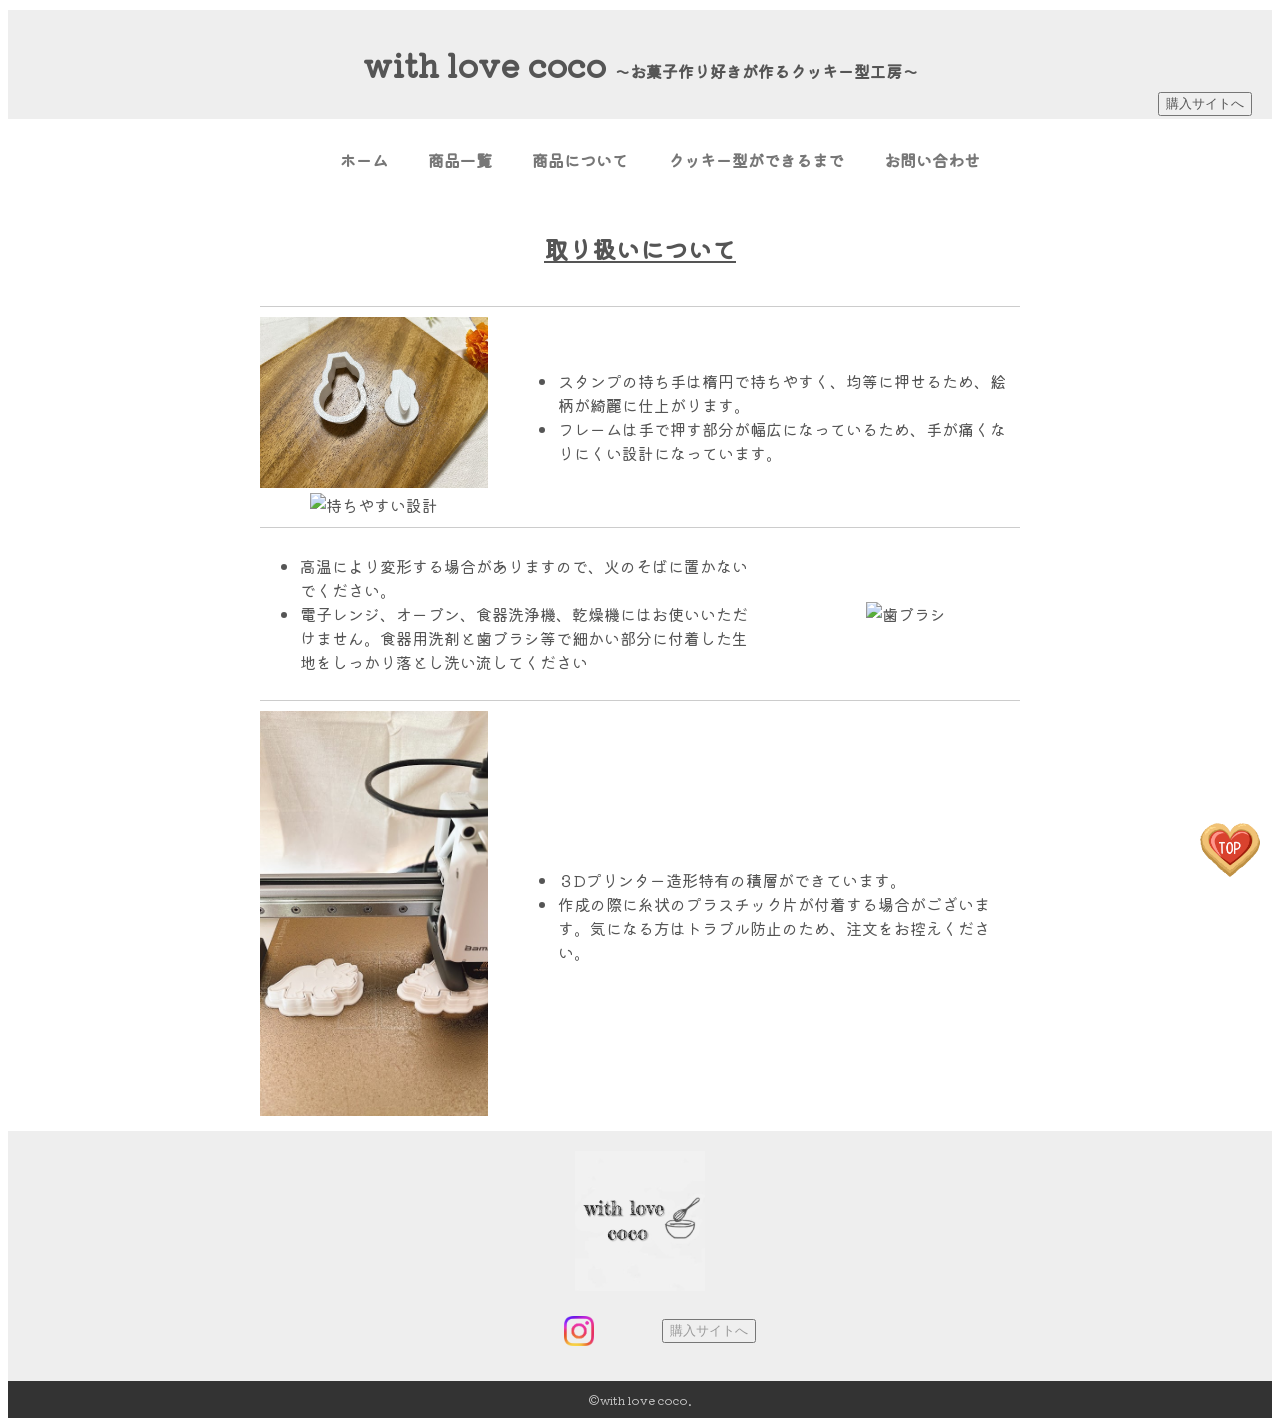
==== about.html @ b354ef41 "Add files via upload" ====
<!DOCTYPE html>
<html lang="ja">
<head>
    <meta charset="UTF-8">
	<meta name="viewport"content="width=device-width,initial-scale=1.0">
    <title>wmith love coco|クッキー型　３D工房</title>
	<meta name="keywords" content="クッキー型、型抜きクッキー、推し活、お菓子作り、クッキー作り、ステンドグラスクッキー、バレンタイン、おやつ、こども、CAD、3Dプリンター、食育、給食、こども園、幼稚園">
	<meta name="description" content="お菓子作り好きが作るクッキー型工房。作る人、食べる人みんなが笑顔になれるクッキー型を３Dプリンターで丁寧に作成しています。">
	<link href="https://fonts.googleapis.com/css2?family=Kiwi+Maru&display=swap" rel="stylesheet">
	<link rel="icon"type="image/png"href="img/favicon.ico">
	<link rel="stylesheet" href="css/style.css"> 
	<link rel="stylesheet" href="slick/slick.css">
    <link rel="stylesheet" href="slick/slick-theme.css">
	<script src="js/jquery-3.6.0.min.js"></script>
	<script src="js/script.js"></script>
	<script src="slick/slick.min.js"></script>
</head>

<body>

<header>
	<div class="header">
	    <h1>with love coco 
			<span>～お菓子作り好きが作るクッキー型工房～</span>
		</h1>

		<button class="buy-btn">
			<a href="https://www.creema.jp/c/with-love_coco">購入サイトへ</a>
		</button>

	</div>
</header>
<div id="content" class="main">
	<div class="nav-wrap">

		<button class="hamburger-btn">
			<span></span>
			<span></span>
			<span></span>
	</button>	




		<!--メニュー-->
		<div class="menu">	
			<ul class="nav-menu" id ="nav-menu">
				<li><a href="index.html">ホーム</a></li>
				<li><a href="index.html#shnlist">商品一覧</a></li>
				<li><a href="index.html#shnabout">商品について</a></li>
				<li><a href="index.html#shncreate">クッキー型ができるまで</a></li>
				<li><a href="index.html">お問い合わせ</a></li>
			</ul>
		</div>
	</div>


	<div class="container">
	    <h2  id="shnsm" class="center">取り扱いについて</h2>
	</div>



	<div class="container3d">
		<div class="katacontainer-border-bottom-line">
			<div class="kata">
				<img "kata-img-l" src="img/スタンプ持ち手2.jpg" alt="持ちやすい設計">
				<img "kata-img-l" src="img/型抜き1.jpg" alt="持ちやすい設計">
			</div>

			<ul class="katasm">
				<li>スタンプの持ち手は楕円で持ちやすく、均等に押せるため、絵柄が綺麗に仕上がります。</li>
				<li>フレームは手で押す部分が幅広になっているため、手が痛くなりにくい設計になっています。</li>
			</ul>
		</div>

		<div class="katacontainer-border-bottom-line">
	
			<ul class="katasm">
				<li>高温により変形する場合がありますので、火のそばに置かないでください。</li>
				<li>電子レンジ、オーブン、食器洗浄機、乾燥機にはお使いいただけません。食器用洗剤と歯ブラシ等で細かい部分に付着した生地をしっかり落とし洗い流してください</li>
			</ul>
			<div class="kata">
				<img "kata-img-r" src="img/洗剤と歯ブラシ.jpg" alt="歯ブラシ">
			</div>

		</div>

		<div class="katacontainer-border-bottom-line">
			<div class="kata">
				<img "kata-img-l" src="img/3D3.jpg" alt="３ｄプリンター印刷">
			</div>

			<ul class="katasm">
				<li>３Dプリンター造形特有の積層ができています。</li>
				<li>作成の際に糸状のプラスチック片が付着する場合がございます。気になる方はトラブル防止のため、注文をお控えください。</li>
			</ul>
		</div>
	</div>	
</div>					

	<footer class="footarea">
		<div class="ftcontainer">
			<div class="ftlogo">
				<img src="img/logo.jpg"alt="ロゴ">
			</div>
			
		<!--	<address class="textphone">
				TEL:<a href="tel:012-3456-7890">012-3456-7890</a>
			</address>-->

			<ul class="snslist">
				<li class="snslg">
						<a href="https://www.instagram.com/cookiecutter_3d_coco/"><img src="img/sns-btn-ig.png" alt="ロゴ"></a>
				</li>

			
				<li class="snslg">
					<button class="fbuy-btn">
						<a href="https://www.creema.jp/c/with-love_coco">購入サイトへ</a>
					</button>
				</li>

			</ul>
			
		</div>
		<small class="footarea_copy">&copy;with love coco.</small>

</footer>
<button class="page-top-btn">
  <img src="img/cookie-top.png" alt="上に戻る">
</button>

</body>
</html>
---- css/style.css ----
*{
 box-sizing:border-box;
}



body{
 	font-family:'Kiwi Maru',sans-serif;
	color:#555;
}

#content{
	max-width:1000px;
	width:100%;
	position:relative;
	display:block;
	text-align:center;
	margin:auto;
}

.container{   
	margin:10px auto;
	padding:10px 50px;
	display:block;
	max-width:880px;
	width:100%;
	text-align:center;
}
header{
	background-color:#eee;
	margin:10px auto;
	padding:10px 50px;
	display:block;
	width:100%;
	text-align:center;
	position: relative;
}

h1 span{
	font-size:50%;
}

.buy-btn{
	position:absolute;
	right:20px;
	top:75%;
}

.buy-btn a{
	text-decoration:none;
	color:#555;
}

.slider{
	max-width:1000px;
	width:100%;
	margin:0 auto;
}

.slider img {
 width:100%;
	height:500px;
	object-fit:contain;
	object-position:center;
	display:block;
	background:#fff;
}
.mainimg{
	opacity:0.8;
}
/*.slider img:hover{
	opacity:0.5;
}

.slider {
  width: 100%;
  margin: 0 auto;
}
.slider img {
  width: auto;
    height: 500px;
  
}*/


.main-visual{
	text-align:center;
	width:100%;
}

.nav-menu{
	list-style:none;
	display:flex;
	justify-content:center;
	flex-wrap:wrap;
}

.main-visual .img img{
	display:block;
	width:100%;
	height:auto;
	max-width:100%;
}
.nav-wrap{
	position:sticky;
	top:0;
	z-index:100;
	width:100%;
}

.nav-menu li{
	text-align:center;
	line-height: 50px;
    background-color: rgba(255, 255, 255, 0.8);
    float: none;
    width: auto;
    padding: 0 20px;
}

.nav-menu li:last-child{
	border-right:none;
}

.nav-menu li a{
	text-decoration:none;
	font-weight:bold;
	padding;20px;
	color:#777;
	
}	

.center{
	text-decoration:underline;
	text-align:center;
}


.hamburger-btn {
	display: none;
}


@media screen and (max-width:768px){
	.hamburger-btn{
		display:block;
		position:fixed;
		top:15px;
		right:15px;
		z-index:110;
		width:44px;
		height:44px;
		background:rgba(255,255,255,0.9);
		border:1px solid #ccc;
		border-radius:4px;
		cursor:pointer;
}

.hamburger-btn span {
		display: block;
		position: absolute;
		left: 10px;
		width: 24px;
		height: 2px;
		background-color: #555;
		transition: all 0.3s;
	}
	.hamburger-btn span:nth-child(1) { top: 13px; }
	.hamburger-btn span:nth-child(2) { top: 21px; }
	.hamburger-btn span:nth-child(3) { top: 29px; }

.hamburger-btn.is-open span:nth-child(1) { transform: translateY(8px) rotate(-45deg); }
	.hamburger-btn.is-open span:nth-child(2) { opacity: 0; }
	.hamburger-btn.is-open span:nth-child(3) { transform: translateY(-8px) rotate(45deg); }

	/* スマホ時はメニューを全画面に隠しておく */
.menu {
		position: fixed;
		top: 0;
		right: -300px; /* ★300pxの幅の分だけ、右側の画面外に隠す */
		width: 260px;  /* ★メニューの横幅（控えめサイズ） */
		height: 100vh;
		background-color: rgba(255, 255, 255, 0.95); /* ほんのり透ける白 */
		z-index: 105;
		padding-top: 80px; /* ボタンと被らない余白 */
		box-shadow: -2px 0 8px rgba(0,0,0,0.1); /* 左側にうっすら影をつけて立体感をだす */
		
		/* ★右から左へスムーズに動かすアニメーション（0.3秒かけて動く） */
		transition: right 0.3s ease; 
	}

	/* ★jQueryで .is-open クラスがついたら、右端を「0」にして画面内に出す */
	.menu.is-open {
		right: 0; 
	}

	/* PC用の横並び(float)を解除して、縦並び100%幅に上書き */
	.nav-menu li {
		float: none; /* 横並び解除 */
		width: 100%; /* 横幅いっぱいに広げる */
		border-bottom: 1px solid #eee;
	}

	header{
		padding:10px;
	}

	.buy-btn{
		position:static;
		margin-top:10px;
	}

	.container{
		padding:10px;
	}

.slider img{
	height:250px;
	object-fit:cover;
	object-position:center;
}



}


	

.shncontainer{
	display:flex;
	flex-wrap:wrap;
}

.shnbn{
	text-align:center;
	display:flex;
	flex-direction:column;
	flex-grow:1;
}

.shn{
	position:relative;
	width:33.3%;
	padding:20px;
	display:flex;
	flex-direction:column;
}
.shn  img{
	width:100%;
    aspect-ratio: 1 / 0.8;
    object-fit: cover;
}



	

@media(max-width:768px){
	.shn{
	width:50%;
	}
}

@media(max-width:480px){
	.shn{
	width:100%;
	}
}

.shnbn h3{
	font-weight:bold;
	font-size:1.1rem;
	color:#333;
	margin:15px 0 5px 0;
}

.shnbn p{
	margin:0 0 20px 0;
	flex-grow:1;
}

.btn-cubic{
	text-decoration:none;
	padding:10px 25px;
	color:#fff;
	font-weight:600;
	background:#d0bd86;
	border-radius:6px;
	display:inline-block;
	margin:0 auto;
	box-shadow:0 5px 0 #b65b08;
	transition:0.2s;
}

.btn-cubic:hover{
	transform:translateY(3px);
	box-shadow:0 2px 0 #b65b08;
}



.shnsm{
	min-width:0;
	flex:0 1 32%;
	display:flex;
	flex-direction:column;
	/*justify-content:space-between;*/
	position:relative;
	padding-bottom:100px;
}

.shnsmimg img{
	width:100%;
	height:250px;
	aspect-ratio:1/1;
	object-fit:cover;
}

.shnsmbn{
	/*padding:10px 0;*/
	text-align:center;
	/*margin-top:auto;*/
	position:absolute;
	bottom:10px;
	left:0;
	right:0;
}

.shncontainer1{
	display:flex;
	flex-wrap:wrap;
	gap:20px 2%;
	position:relative;

}
@media (max-width:768px) {
  .shnsm {
    flex: 0 1 49%; /* 2列（49% × 2 = 98%） */
  }
}

@media (max-width:480px){
  .shnsm {
    flex: 0 1 100%; /* 1列 */
  }
}

.container3d{
	max-width:800px;
	margin:0 auto;
	padding:0 20px;
}

.katacontainer{
	display:flex;
	align-items:center;
	margin-bottom:10px;
	position:relative;
	gap:30px;
}

.katacontainer-border-bottom-line{
	display:flex;
	align-items:center;
	margin-bottom:10px;
	position:relative;
	gap:30px;
	border-top: 1px solid #ccc;
	padding: 10px 0 0;
}

.kata-img-l{
	float:left;
	padding-right:0;
	margin:0;
	width:250px;
}

.kata-img-r{
	float:right;
	padding-left:0;
	margin:0;
	width:250px;
}


.btn-cubic2{
	text-decoration:none;
    padding: 10px 25px;
    color: #FFF;
    transition: 0.3s ease-in-out;
    font-weight: 600;
    background: #d0bd86;
    border-radius: 6px;
    border-bottom: solid 5px #b65b08;
	display:inline-block;
	margin:0 auto;

}

.btn-cubic2:hover{
	border-bottom: solid 2px #f1a974;
    transform: translateY(3px);
}


.kata{
	width:30%;
	max-width:350px;
	flex-shrink:1;
}

.kata img{
	width:100%;
	height:auto;
}

.katasm{
	flex:1;
	text-align:left;
}

/*.katacontainer-border-bottom-line .kata img{
	width:70%;
	height:auto;
}*/



.footarea{
	color:#ggg;
	text-align:center;
	padding-top:20px;
	background-color:#eee;
	width: 100%;
    margin: 0 auto;
}

.ftlogo{
	margin:0 auto 0;
}

.ftlogo img{
	width:130px;
}

.textphone a{
	color:#777;
	font-size:24px;
	font-weight:700;
	letter-spacing:0.1em;
	margin-bottom;40px;
	text-decoration:none;
}

.footarea_copy{
	color:#ccc;
	font-size:12px;
	display:inline-block;
	width:100%;
	padding:10px;
	background-color:#333;
	
}	

.ftcontainer ul{
	display:flex;
	justify-content:space-around;
	width:300px;
	margin:20px auto 30px;
}

.snslg img{
	width:30px;
}


.snslist li {
	list-style:none;
}
.snslg img{
	width:30px;
}

.fbuy-btn{
	position:relative;
/*	right:20px;
	top:75%;*/
}

.fbuy-btn a{
	text-decoration:none;
	color:#999;

}



@media(min-width:768px){
	a[href^="tel:"]{
	pointer-events:none;
	}	
}




.page-top-btn{
	position:fixed;
	right:20px;
	bottom:20px;
	z-index:9999;
	width:60px;
	height:60px;
	background: transparent; 
	border:none;
	padding:0;
	cursor:pointer;
	transition:opacity 0.3s;
}

.page-top-btn img{
	width:100%;
	height:100%;
	object-fit:contain;
}



.page-top-btn:hover{
	transform:scale(1.1);
	opacity:0.9;
}
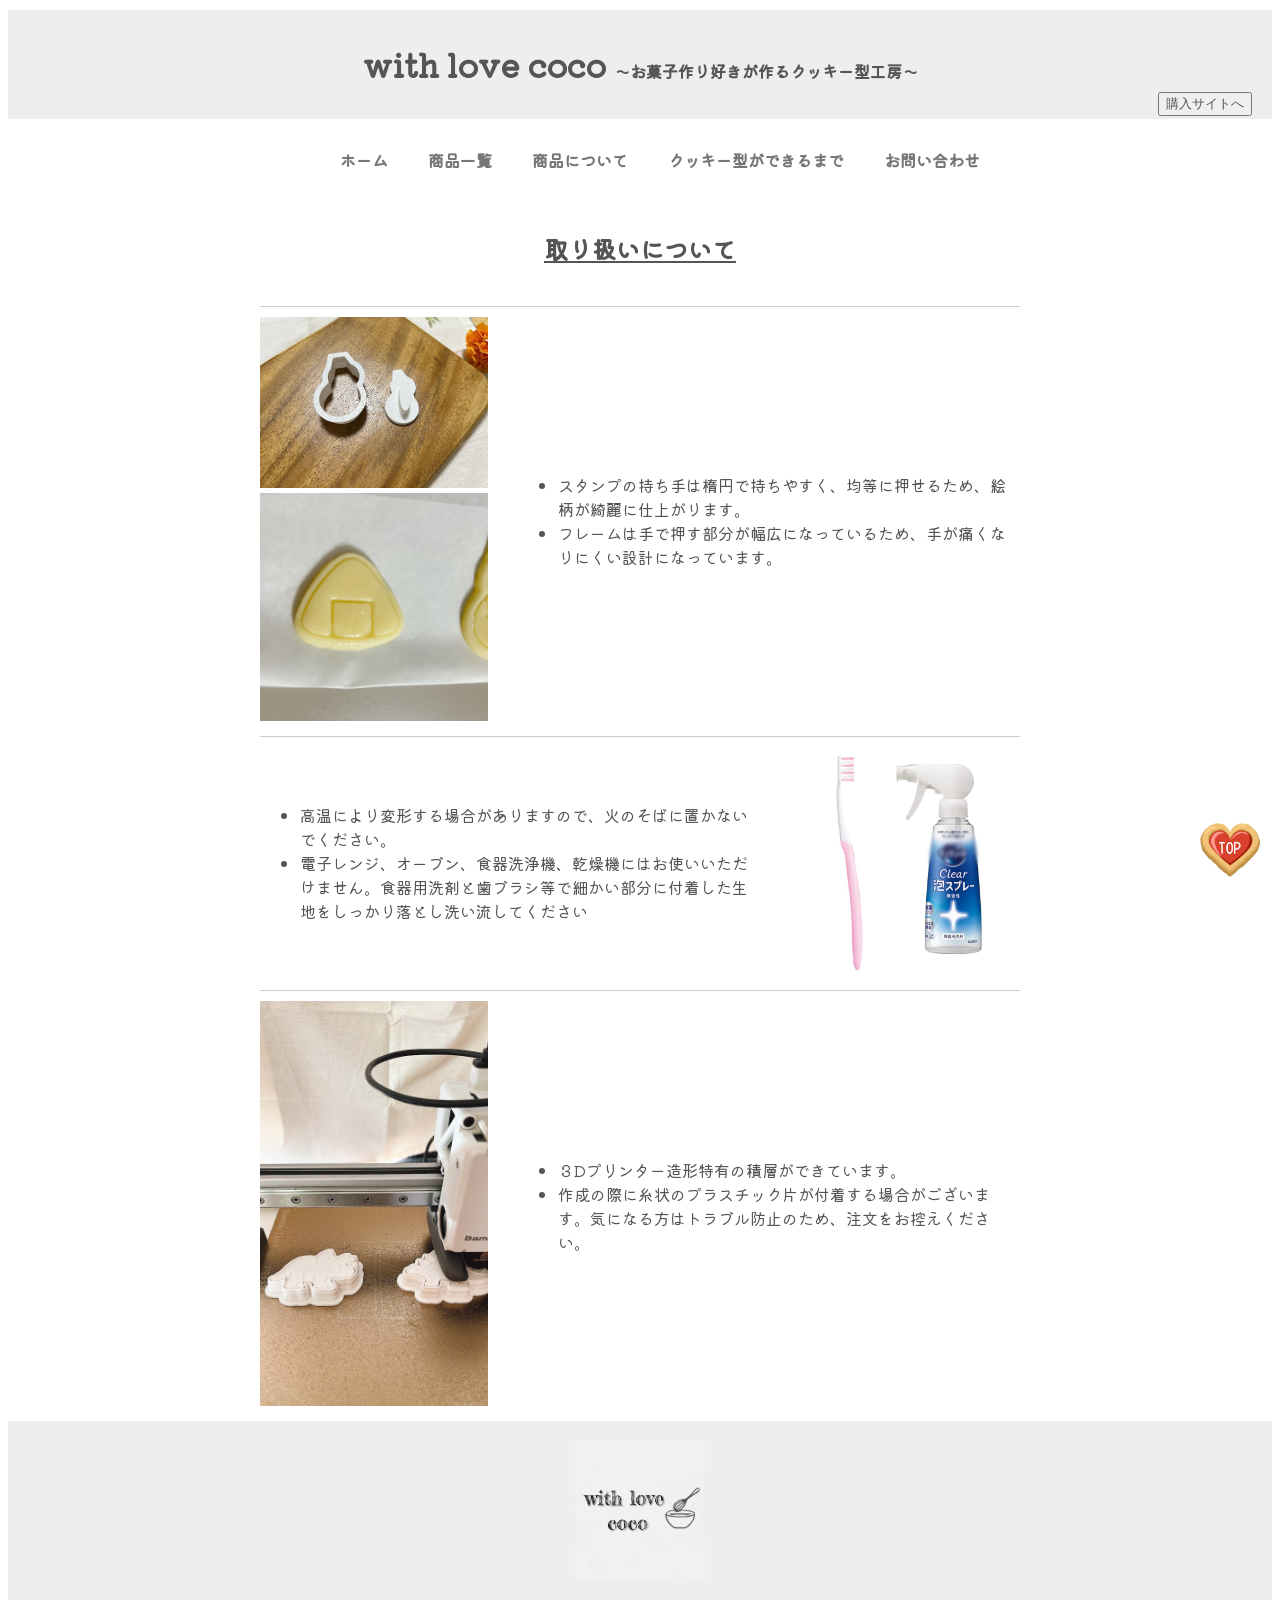
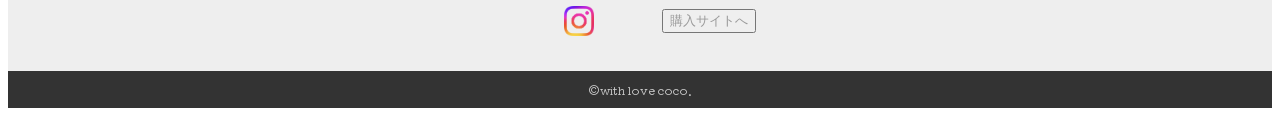
==== commit 09f8487c: "Add files via upload" ====
--- a/about.html
+++ b/about.html
@@ -65,7 +65,7 @@
 		<div class="katacontainer-border-bottom-line">
 			<div class="kata">
 				<img "kata-img-l" src="img/スタンプ持ち手2.jpg" alt="持ちやすい設計">
-				<img "kata-img-l" src="img/型抜き1.jpg" alt="持ちやすい設計">
+				<img "kata-img-l" src="img/型抜き1.JPG" alt="持ちやすい設計">
 			</div>
 
 			<ul class="katasm">
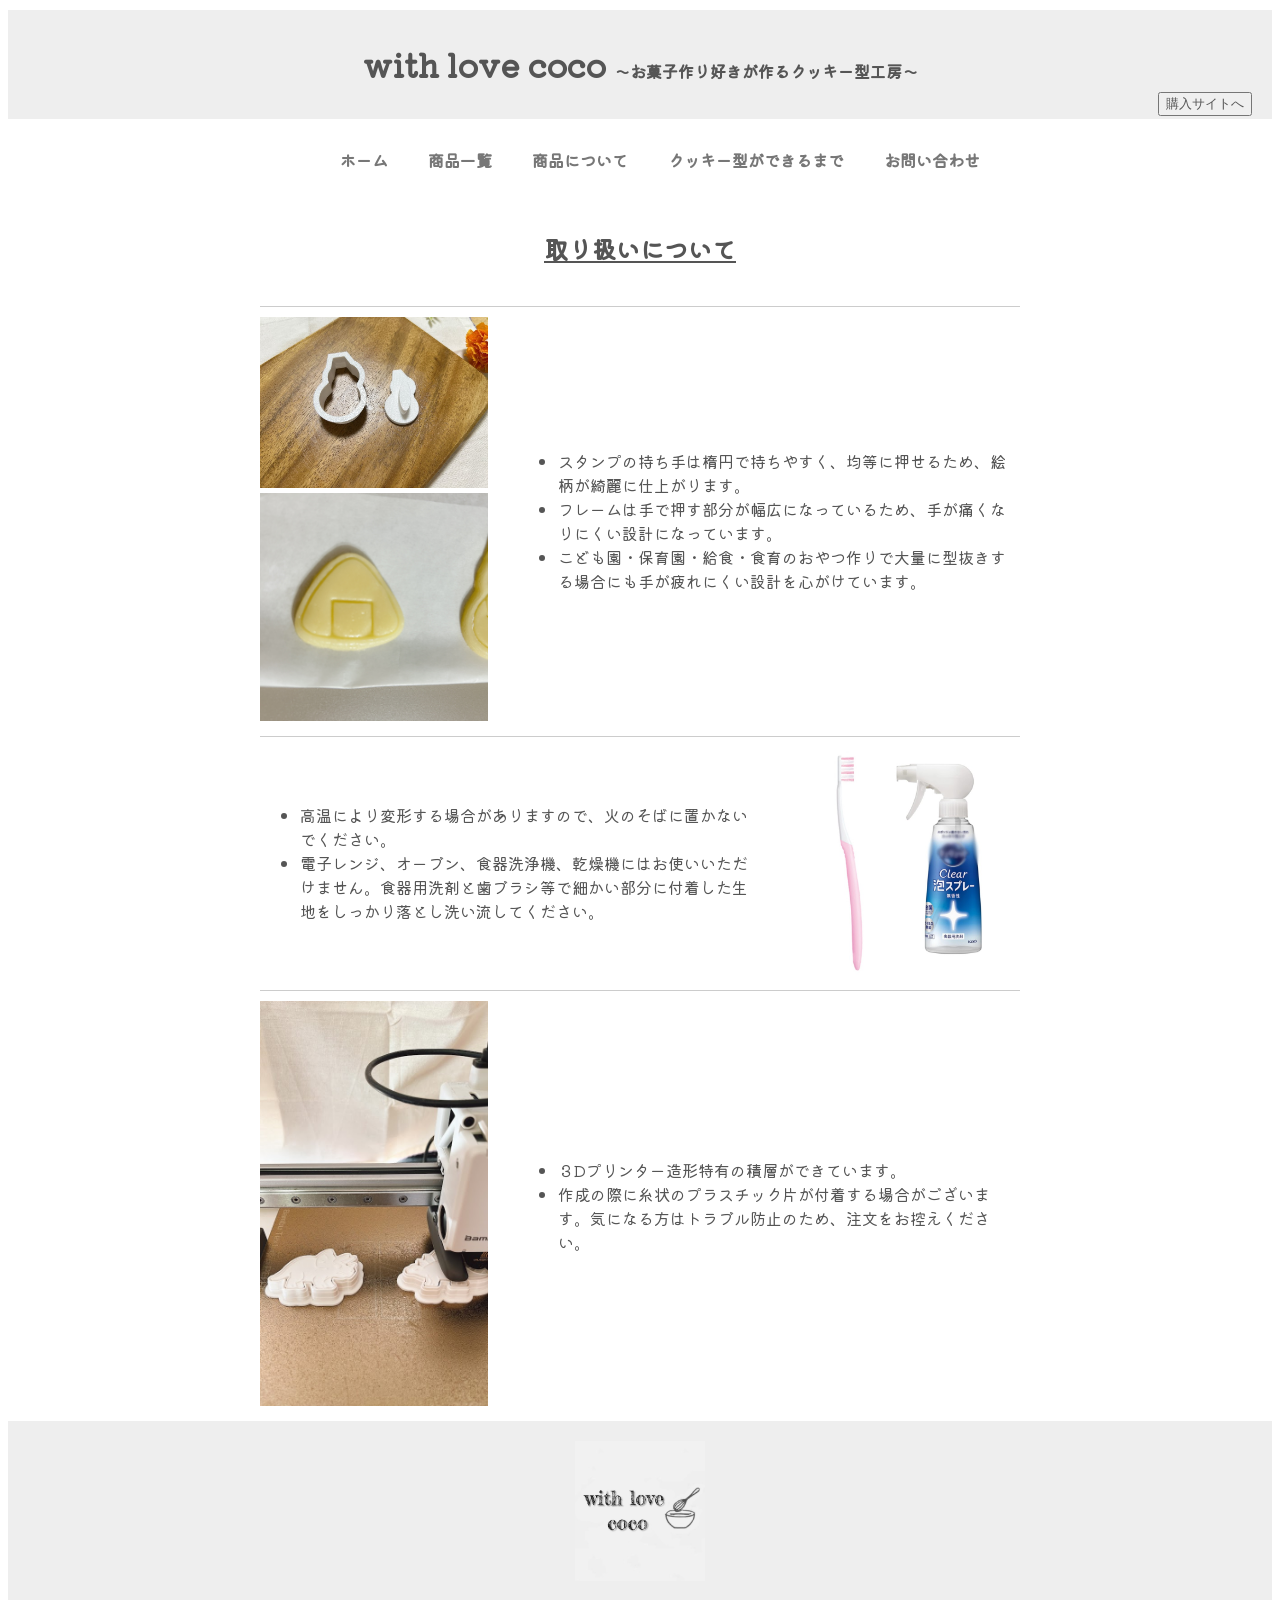
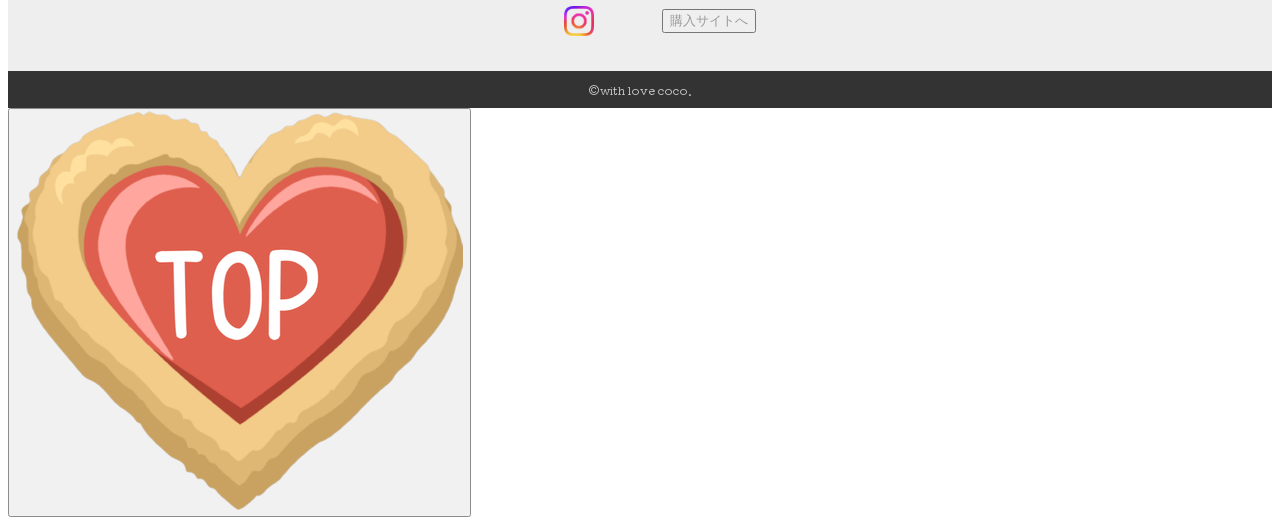
==== commit 8077895d: "Add files via upload" ====
--- a/about.html
+++ b/about.html
@@ -71,6 +71,7 @@
 			<ul class="katasm">
 				<li>スタンプの持ち手は楕円で持ちやすく、均等に押せるため、絵柄が綺麗に仕上がります。</li>
 				<li>フレームは手で押す部分が幅広になっているため、手が痛くなりにくい設計になっています。</li>
+				<li>こども園・保育園・給食・食育のおやつ作りで大量に型抜きする場合にも手が疲れにくい設計を心がけています。</li>
 			</ul>
 		</div>
 
@@ -78,7 +79,7 @@
 	
 			<ul class="katasm">
 				<li>高温により変形する場合がありますので、火のそばに置かないでください。</li>
-				<li>電子レンジ、オーブン、食器洗浄機、乾燥機にはお使いいただけません。食器用洗剤と歯ブラシ等で細かい部分に付着した生地をしっかり落とし洗い流してください</li>
+				<li>電子レンジ、オーブン、食器洗浄機、乾燥機にはお使いいただけません。食器用洗剤と歯ブラシ等で細かい部分に付着した生地をしっかり落とし洗い流してください。</li>
 			</ul>
 			<div class="kata">
 				<img "kata-img-r" src="img/洗剤と歯ブラシ.jpg" alt="歯ブラシ">
--- a/css/style.css
+++ b/css/style.css
@@ -495,18 +495,50 @@
 
 }
 
-
-
-@media(min-width:768px){
-	a[href^="tel:"]{
-	pointer-events:none;
-	}	
-}
-
-
-
-
-.page-top-btn{
+.button_top {
+    background-color: #d0bd86;
+    color: white;
+    font-size: 12px;
+    width: 50px;
+    height: 50px;
+    border-radius: 50%;
+    display: flex;
+    justify-content: center;
+    align-items: center;
+    flex-direction: column;
+	transition: .3s;
+	position: fixed;
+    bottom: 30px;
+    right: 30px;
+    z-index: 100;
+}
+
+.button_top:hover {
+    background-color: white;
+    color: #b65b08;
+}
+
+
+.button_top::before {
+    content: "";
+    display: block;
+    width: 10px;
+    height: 10px;
+    border-top: 2px solid white;
+    border-right: 2px solid white;
+    transform: rotate(-45deg);
+	margin-bottom: 5px;
+	transition: .3s;
+}
+
+.button_top:hover::before {
+    border-top: 2px solid #b65b08;
+    border-right: 2px solid #b65b08;
+} 
+
+
+
+/*.page-top-btn{
 	position:fixed;
 	right:20px;
 	bottom:20px;
@@ -531,6 +563,6 @@
 .page-top-btn:hover{
 	transform:scale(1.1);
 	opacity:0.9;
-}
-
-
+}*/
+
+
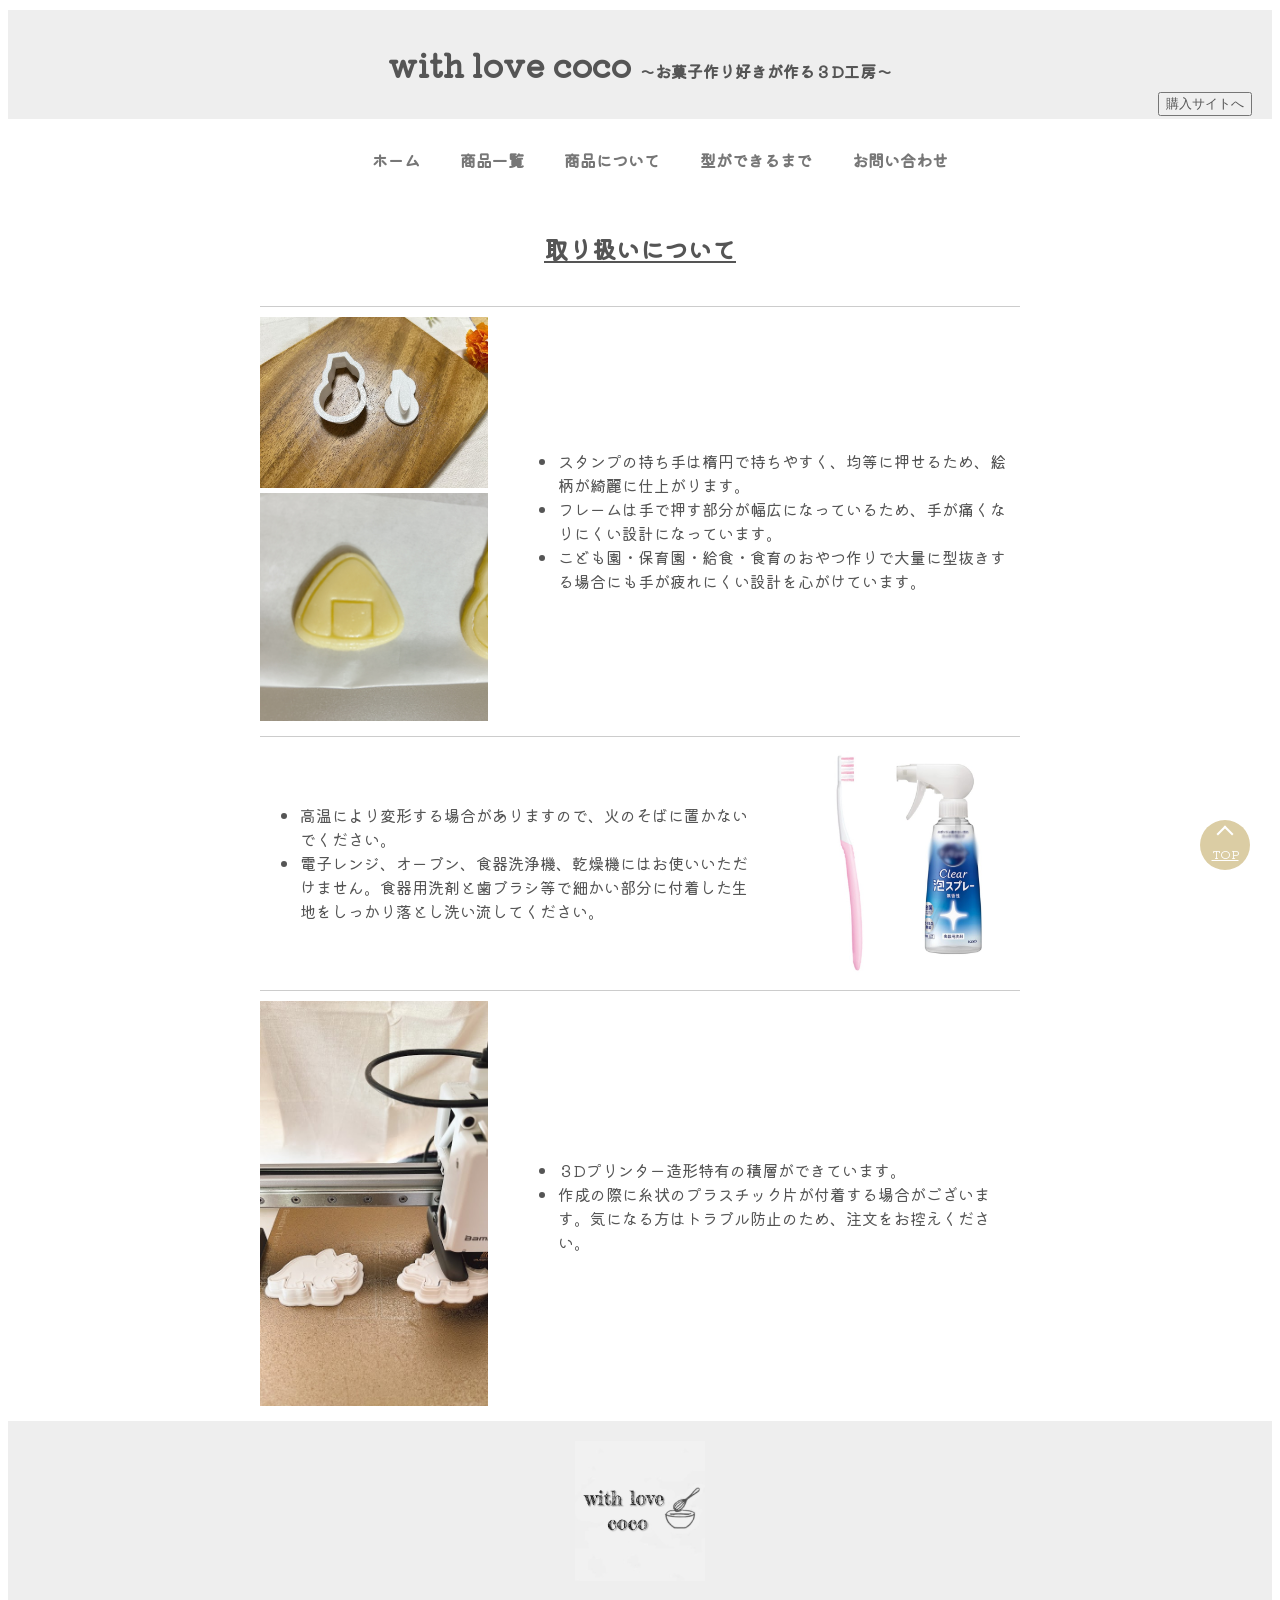
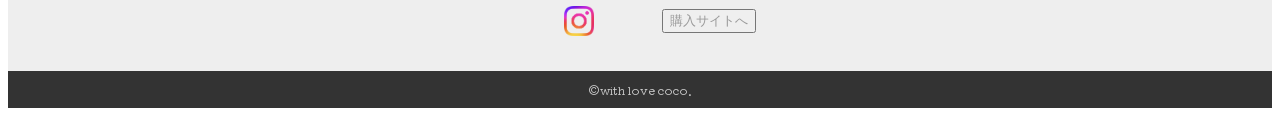
==== commit 8a095a7d: "Add files via upload" ====
--- a/about.html
+++ b/about.html
@@ -3,9 +3,9 @@
 <head>
     <meta charset="UTF-8">
 	<meta name="viewport"content="width=device-width,initial-scale=1.0">
-    <title>wmith love coco|クッキー型　３D工房</title>
-	<meta name="keywords" content="クッキー型、型抜きクッキー、推し活、お菓子作り、クッキー作り、ステンドグラスクッキー、バレンタイン、おやつ、こども、CAD、3Dプリンター、食育、給食、こども園、幼稚園">
-	<meta name="description" content="お菓子作り好きが作るクッキー型工房。作る人、食べる人みんなが笑顔になれるクッキー型を３Dプリンターで丁寧に作成しています。">
+    <title>with love coco|お菓子作り　３Dプリンター</title>
+	<meta name="keywords" content="クッキー型、型抜きクッキー、型、粉糖デコレーション、推し活、お菓子作り、ステンドグラスクッキー、バレンタイン、おやつ、こども、CAD、3Dプリンター">
+	<meta name="description" content="いつものお菓子作りに３D工房で作成した型を取り入れてワンランクアップのお菓子作りをしてみませんか？作る人、食べる人みんなが笑顔になれる。３Dプリンターで丁寧に作成しています。">
 	<link href="https://fonts.googleapis.com/css2?family=Kiwi+Maru&display=swap" rel="stylesheet">
 	<link rel="icon"type="image/png"href="img/favicon.ico">
 	<link rel="stylesheet" href="css/style.css"> 
@@ -21,7 +21,7 @@
 <header>
 	<div class="header">
 	    <h1>with love coco 
-			<span>～お菓子作り好きが作るクッキー型工房～</span>
+			<span>～お菓子作り好きが作る３D工房～</span>
 		</h1>
 
 		<button class="buy-btn">
@@ -48,7 +48,7 @@
 				<li><a href="index.html">ホーム</a></li>
 				<li><a href="index.html#shnlist">商品一覧</a></li>
 				<li><a href="index.html#shnabout">商品について</a></li>
-				<li><a href="index.html#shncreate">クッキー型ができるまで</a></li>
+				<li><a href="index.html#shncreate">型ができるまで</a></li>
 				<li><a href="index.html">お問い合わせ</a></li>
 			</ul>
 		</div>
@@ -100,7 +100,7 @@
 	</div>	
 </div>					
 
-	<footer class="footarea">
+<footer class="footarea">
 		<div class="ftcontainer">
 			<div class="ftlogo">
 				<img src="img/logo.jpg"alt="ロゴ">
@@ -126,11 +126,10 @@
 			
 		</div>
 		<small class="footarea_copy">&copy;with love coco.</small>
+<a href="#" class="button_top">TOP</a>
 
 </footer>
-<button class="page-top-btn">
-  <img src="img/cookie-top.png" alt="上に戻る">
-</button>
+
 
 </body>
 </html>
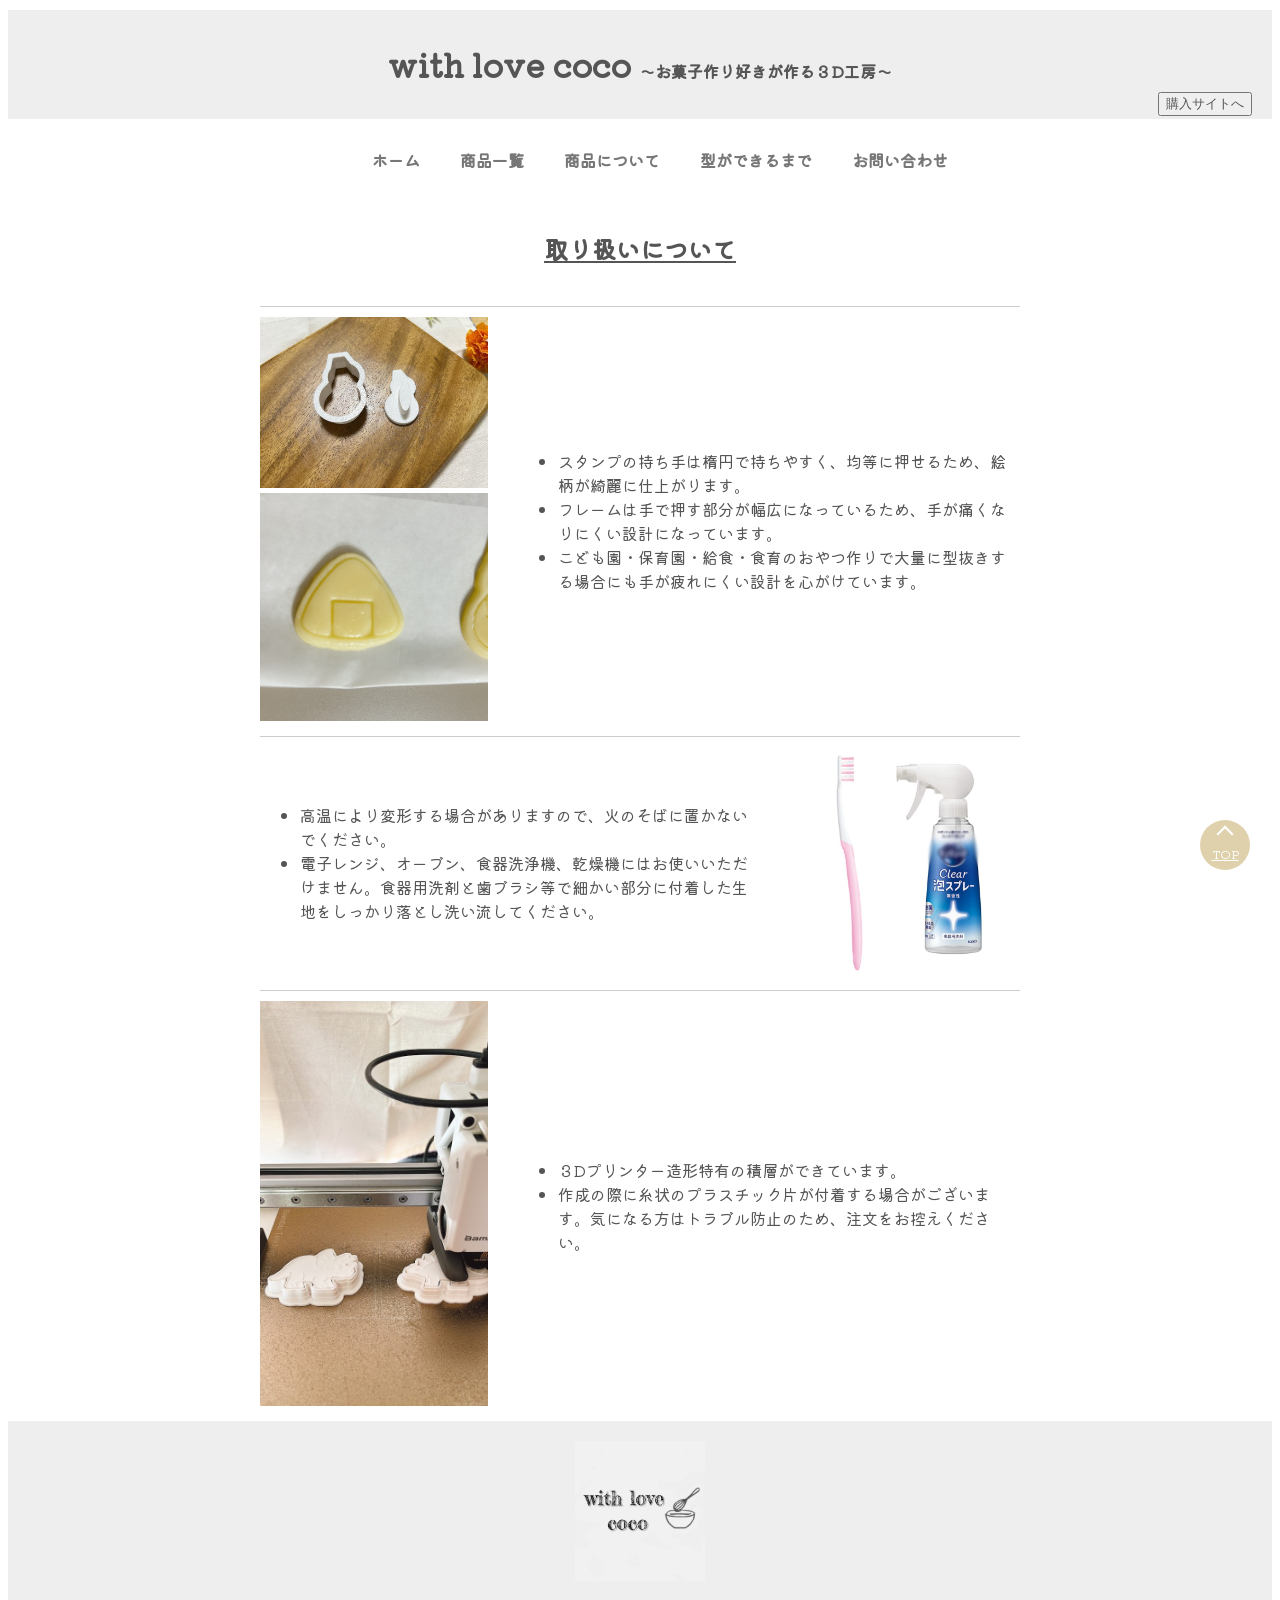
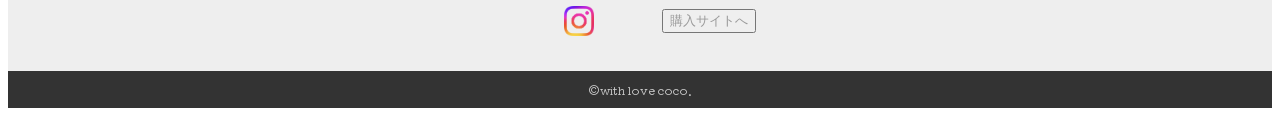
==== commit 75a19fe6: "Add files via upload" ====
--- a/about.html
+++ b/about.html
@@ -112,7 +112,7 @@
 
 			<ul class="snslist">
 				<li class="snslg">
-						<a href="https://www.instagram.com/cookiecutter_3d_coco/"><img src="img/sns-btn-ig.png" alt="ロゴ"></a>
+						<a href="https://www.instagram.com/bakingtools_3d_coco/"><img src="img/sns-btn-ig.png" alt="ロゴ"></a>
 				</li>
 
 			
